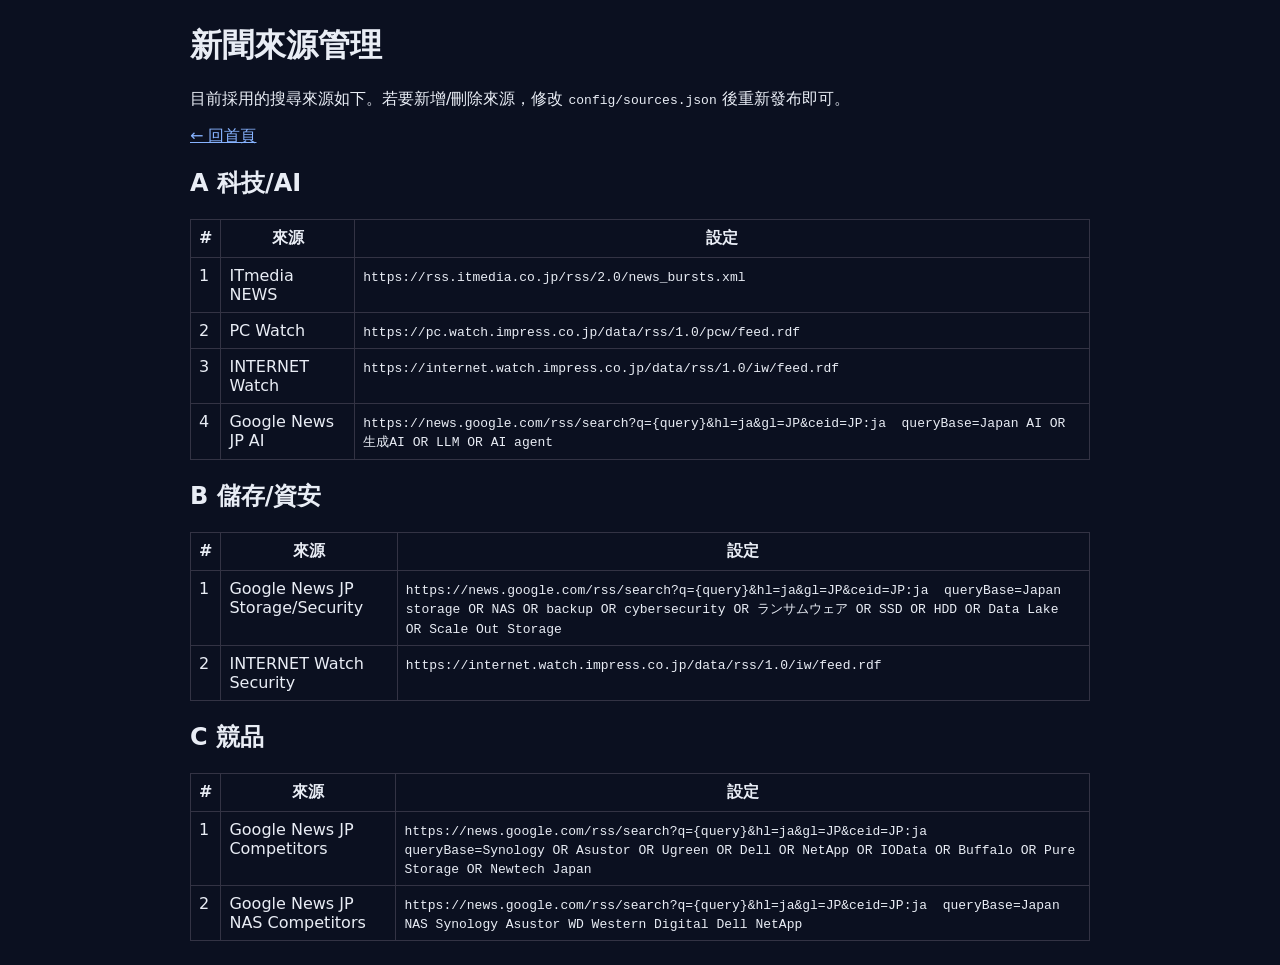
==== sources.html @ 60e2fdf9 "Update daily brief 2026-03-01" ====
<!doctype html><html><head><meta charset='utf-8'><meta name='viewport' content='width=device-width, initial-scale=1'>
<title>Sources 管理</title><link rel='stylesheet' href='assets/style.css'>
<style>table{width:100%;border-collapse:collapse}td,th{border:1px solid #334;padding:8px;vertical-align:top}code{white-space:pre-wrap}</style>
</head><body><main><h1>新聞來源管理</h1>
<p>目前採用的搜尋來源如下。若要新增/刪除來源，修改 <code>config/sources.json</code> 後重新發布即可。</p>
<p><a href='index.html'>← 回首頁</a></p>
<h2>A 科技/AI</h2><table><tr><th>#</th><th>來源</th><th>設定</th></tr><tr><td>1</td><td>ITmedia NEWS</td><td><code>https://rss.itmedia.co.jp/rss/2.0/news_bursts.xml</code></td></tr><tr><td>2</td><td>PC Watch</td><td><code>https://pc.watch.impress.co.jp/data/rss/1.0/pcw/feed.rdf</code></td></tr><tr><td>3</td><td>INTERNET Watch</td><td><code>https://internet.watch.impress.co.jp/data/rss/1.0/iw/feed.rdf</code></td></tr><tr><td>4</td><td>Google News JP AI</td><td><code>https://news.google.com/rss/search?q={query}&amp;hl=ja&amp;gl=JP&amp;ceid=JP:ja  queryBase=Japan AI OR 生成AI OR LLM OR AI agent</code></td></tr></table><h2>B 儲存/資安</h2><table><tr><th>#</th><th>來源</th><th>設定</th></tr><tr><td>1</td><td>Google News JP Storage/Security</td><td><code>https://news.google.com/rss/search?q={query}&amp;hl=ja&amp;gl=JP&amp;ceid=JP:ja  queryBase=Japan storage OR NAS OR backup OR cybersecurity OR ランサムウェア OR SSD OR HDD OR Data Lake OR Scale Out Storage</code></td></tr><tr><td>2</td><td>INTERNET Watch Security</td><td><code>https://internet.watch.impress.co.jp/data/rss/1.0/iw/feed.rdf</code></td></tr></table><h2>C 競品</h2><table><tr><th>#</th><th>來源</th><th>設定</th></tr><tr><td>1</td><td>Google News JP Competitors</td><td><code>https://news.google.com/rss/search?q={query}&amp;hl=ja&amp;gl=JP&amp;ceid=JP:ja  queryBase=Synology OR Asustor OR Ugreen OR Dell OR NetApp OR IOData OR Buffalo OR Pure Storage OR Newtech Japan</code></td></tr><tr><td>2</td><td>Google News JP NAS Competitors</td><td><code>https://news.google.com/rss/search?q={query}&amp;hl=ja&amp;gl=JP&amp;ceid=JP:ja  queryBase=Japan NAS Synology Asustor WD Western Digital Dell NetApp</code></td></tr></table>
</main></body></html>
---- assets/style.css ----
body{font-family:system-ui,-apple-system,Segoe UI,Roboto,Helvetica,Arial,sans-serif;background:#0b1020;color:#e9edf5;margin:0}main{max-width:900px;margin:24px auto;padding:0 16px}a{color:#87b3ff}pre{white-space:pre-wrap;line-height:1.55;background:#121a33;padding:16px;border-radius:10px}li{margin:8px 0}
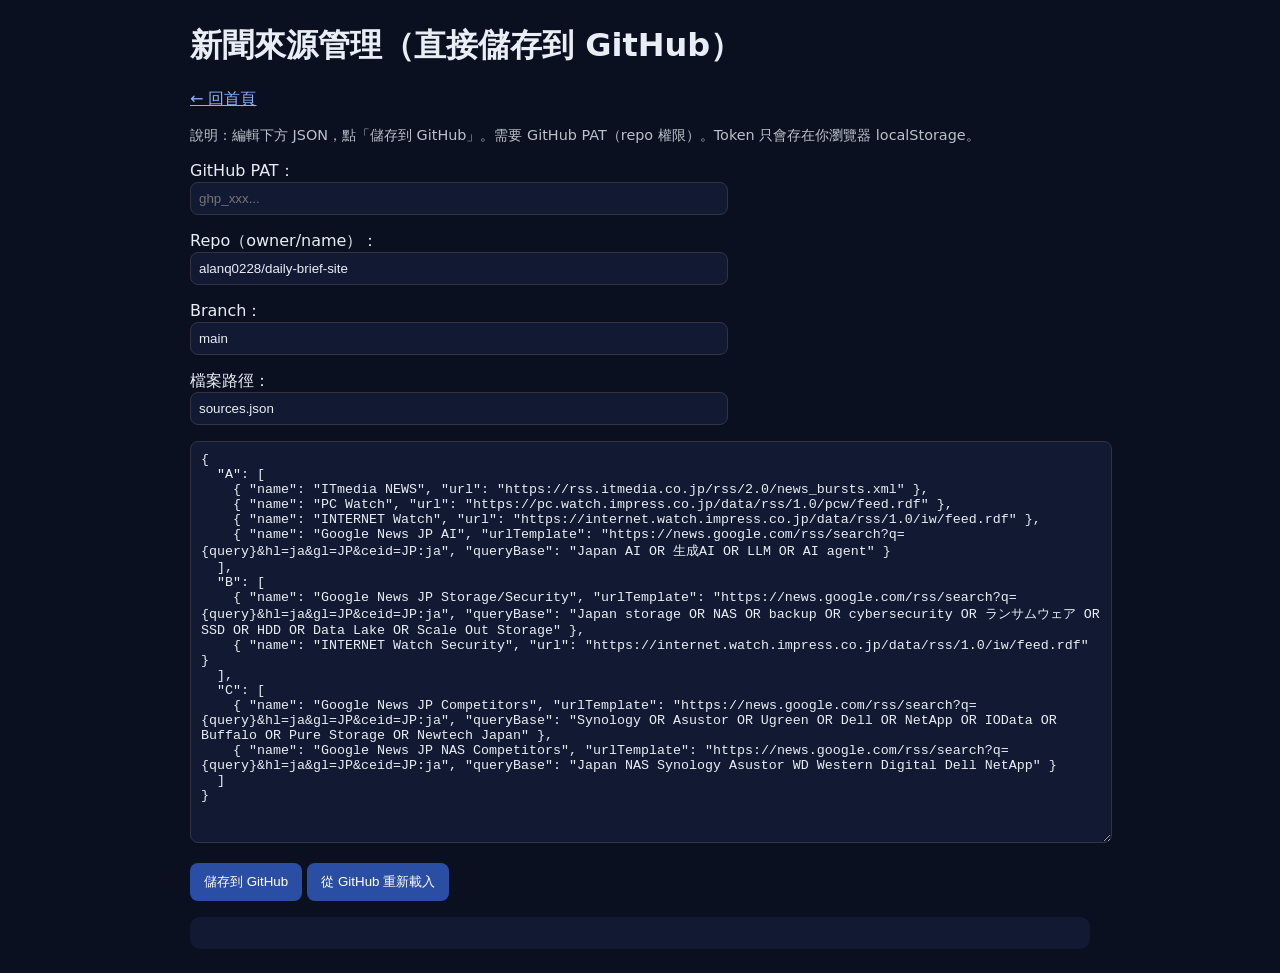
==== commit 6992f0a7: "Add in-browser GitHub source manager" ====
--- a/sources.html
+++ b/sources.html
@@ -1,8 +1,76 @@
 <!doctype html><html><head><meta charset='utf-8'><meta name='viewport' content='width=device-width, initial-scale=1'>
 <title>Sources 管理</title><link rel='stylesheet' href='assets/style.css'>
-<style>table{width:100%;border-collapse:collapse}td,th{border:1px solid #334;padding:8px;vertical-align:top}code{white-space:pre-wrap}</style>
-</head><body><main><h1>新聞來源管理</h1>
-<p>目前採用的搜尋來源如下。若要新增/刪除來源，修改 <code>config/sources.json</code> 後重新發布即可。</p>
+<style>
+textarea{width:100%;min-height:380px;background:#121a33;color:#e9edf5;border:1px solid #334;padding:10px;border-radius:8px;font-family:ui-monospace,monospace}
+input{width:100%;max-width:520px;background:#121a33;color:#e9edf5;border:1px solid #334;padding:8px;border-radius:8px}
+button{background:#2a4ea3;color:#fff;border:0;border-radius:8px;padding:10px 14px;cursor:pointer}
+.small{opacity:.8;font-size:.9em}
+</style>
+</head><body><main>
+<h1>新聞來源管理（直接儲存到 GitHub）</h1>
 <p><a href='index.html'>← 回首頁</a></p>
-<h2>A 科技/AI</h2><table><tr><th>#</th><th>來源</th><th>設定</th></tr><tr><td>1</td><td>ITmedia NEWS</td><td><code>https://rss.itmedia.co.jp/rss/2.0/news_bursts.xml</code></td></tr><tr><td>2</td><td>PC Watch</td><td><code>https://pc.watch.impress.co.jp/data/rss/1.0/pcw/feed.rdf</code></td></tr><tr><td>3</td><td>INTERNET Watch</td><td><code>https://internet.watch.impress.co.jp/data/rss/1.0/iw/feed.rdf</code></td></tr><tr><td>4</td><td>Google News JP AI</td><td><code>https://news.google.com/rss/search?q={query}&amp;hl=ja&amp;gl=JP&amp;ceid=JP:ja  queryBase=Japan AI OR 生成AI OR LLM OR AI agent</code></td></tr></table><h2>B 儲存/資安</h2><table><tr><th>#</th><th>來源</th><th>設定</th></tr><tr><td>1</td><td>Google News JP Storage/Security</td><td><code>https://news.google.com/rss/search?q={query}&amp;hl=ja&amp;gl=JP&amp;ceid=JP:ja  queryBase=Japan storage OR NAS OR backup OR cybersecurity OR ランサムウェア OR SSD OR HDD OR Data Lake OR Scale Out Storage</code></td></tr><tr><td>2</td><td>INTERNET Watch Security</td><td><code>https://internet.watch.impress.co.jp/data/rss/1.0/iw/feed.rdf</code></td></tr></table><h2>C 競品</h2><table><tr><th>#</th><th>來源</th><th>設定</th></tr><tr><td>1</td><td>Google News JP Competitors</td><td><code>https://news.google.com/rss/search?q={query}&amp;hl=ja&amp;gl=JP&amp;ceid=JP:ja  queryBase=Synology OR Asustor OR Ugreen OR Dell OR NetApp OR IOData OR Buffalo OR Pure Storage OR Newtech Japan</code></td></tr><tr><td>2</td><td>Google News JP NAS Competitors</td><td><code>https://news.google.com/rss/search?q={query}&amp;hl=ja&amp;gl=JP&amp;ceid=JP:ja  queryBase=Japan NAS Synology Asustor WD Western Digital Dell NetApp</code></td></tr></table>
+<p class='small'>說明：編輯下方 JSON，點「儲存到 GitHub」。需要 GitHub PAT（repo 權限）。Token 只會存在你瀏覽器 localStorage。</p>
+<p><label>GitHub PAT：<br><input id='token' type='password' placeholder='ghp_xxx...'></label></p>
+<p><label>Repo（owner/name）：<br><input id='repo' value='alanq0228/daily-brief-site'></label></p>
+<p><label>Branch：<br><input id='branch' value='main'></label></p>
+<p><label>檔案路徑：<br><input id='path' value='sources.json'></label></p>
+<textarea id='json'>{
+  &quot;A&quot;: [
+    { &quot;name&quot;: &quot;ITmedia NEWS&quot;, &quot;url&quot;: &quot;https://rss.itmedia.co.jp/rss/2.0/news_bursts.xml&quot; },
+    { &quot;name&quot;: &quot;PC Watch&quot;, &quot;url&quot;: &quot;https://pc.watch.impress.co.jp/data/rss/1.0/pcw/feed.rdf&quot; },
+    { &quot;name&quot;: &quot;INTERNET Watch&quot;, &quot;url&quot;: &quot;https://internet.watch.impress.co.jp/data/rss/1.0/iw/feed.rdf&quot; },
+    { &quot;name&quot;: &quot;Google News JP AI&quot;, &quot;urlTemplate&quot;: &quot;https://news.google.com/rss/search?q={query}&amp;hl=ja&amp;gl=JP&amp;ceid=JP:ja&quot;, &quot;queryBase&quot;: &quot;Japan AI OR 生成AI OR LLM OR AI agent&quot; }
+  ],
+  &quot;B&quot;: [
+    { &quot;name&quot;: &quot;Google News JP Storage/Security&quot;, &quot;urlTemplate&quot;: &quot;https://news.google.com/rss/search?q={query}&amp;hl=ja&amp;gl=JP&amp;ceid=JP:ja&quot;, &quot;queryBase&quot;: &quot;Japan storage OR NAS OR backup OR cybersecurity OR ランサムウェア OR SSD OR HDD OR Data Lake OR Scale Out Storage&quot; },
+    { &quot;name&quot;: &quot;INTERNET Watch Security&quot;, &quot;url&quot;: &quot;https://internet.watch.impress.co.jp/data/rss/1.0/iw/feed.rdf&quot; }
+  ],
+  &quot;C&quot;: [
+    { &quot;name&quot;: &quot;Google News JP Competitors&quot;, &quot;urlTemplate&quot;: &quot;https://news.google.com/rss/search?q={query}&amp;hl=ja&amp;gl=JP&amp;ceid=JP:ja&quot;, &quot;queryBase&quot;: &quot;Synology OR Asustor OR Ugreen OR Dell OR NetApp OR IOData OR Buffalo OR Pure Storage OR Newtech Japan&quot; },
+    { &quot;name&quot;: &quot;Google News JP NAS Competitors&quot;, &quot;urlTemplate&quot;: &quot;https://news.google.com/rss/search?q={query}&amp;hl=ja&amp;gl=JP&amp;ceid=JP:ja&quot;, &quot;queryBase&quot;: &quot;Japan NAS Synology Asustor WD Western Digital Dell NetApp&quot; }
+  ]
+}
+</textarea>
+<p>
+  <button onclick='saveToGithub()'>儲存到 GitHub</button>
+  <button onclick='loadFromGithub()'>從 GitHub 重新載入</button>
+</p>
+<pre id='log'></pre>
+<script>
+const $ = (id)=>document.getElementById(id);
+['token','repo','branch','path'].forEach(k=>{ const v=localStorage.getItem('srcmgr_'+k); if(v) $(k).value=v; });
+function log(s){ $('log').textContent = s; }
+function persist(){ ['token','repo','branch','path'].forEach(k=>localStorage.setItem('srcmgr_'+k,$(k).value)); }
+function b64(str){ return btoa(unescape(encodeURIComponent(str))); }
+function ub64(str){ return decodeURIComponent(escape(atob(str))); }
+async function ghGet(){
+  persist();
+  const [owner,name]=$('repo').value.split('/');
+  const url=`https://api.github.com/repos/${owner}/${name}/contents/${$('path').value}?ref=${$('branch').value}`;
+  const r=await fetch(url,{headers:{'Authorization':'Bearer '+$('token').value,'Accept':'application/vnd.github+json'}});
+  if(!r.ok) throw new Error('GET failed '+r.status);
+  return await r.json();
+}
+async function loadFromGithub(){
+  try{
+    const d=await ghGet();
+    $('json').value = ub64((d.content||'').replace(/\n/g,''));
+    log('Loaded from GitHub');
+  }catch(e){log(String(e));}
+}
+async function saveToGithub(){
+  try{
+    persist();
+    const text=$('json').value;
+    JSON.parse(text);
+    const cur=await ghGet();
+    const [owner,name]=$('repo').value.split('/');
+    const url=`https://api.github.com/repos/${owner}/${name}/contents/${$('path').value}`;
+    const body={message:'Update sources via web manager',content:b64(text),sha:cur.sha,branch:$('branch').value};
+    const r=await fetch(url,{method:'PUT',headers:{'Authorization':'Bearer '+$('token').value,'Accept':'application/vnd.github+json'},body:JSON.stringify(body)});
+    if(!r.ok) throw new Error('PUT failed '+r.status+' '+await r.text());
+    log('Saved ✅ 重新跑一次發布流程後，報告就會用新來源。');
+  }catch(e){log(String(e));}
+}
+</script>
 </main></body></html>
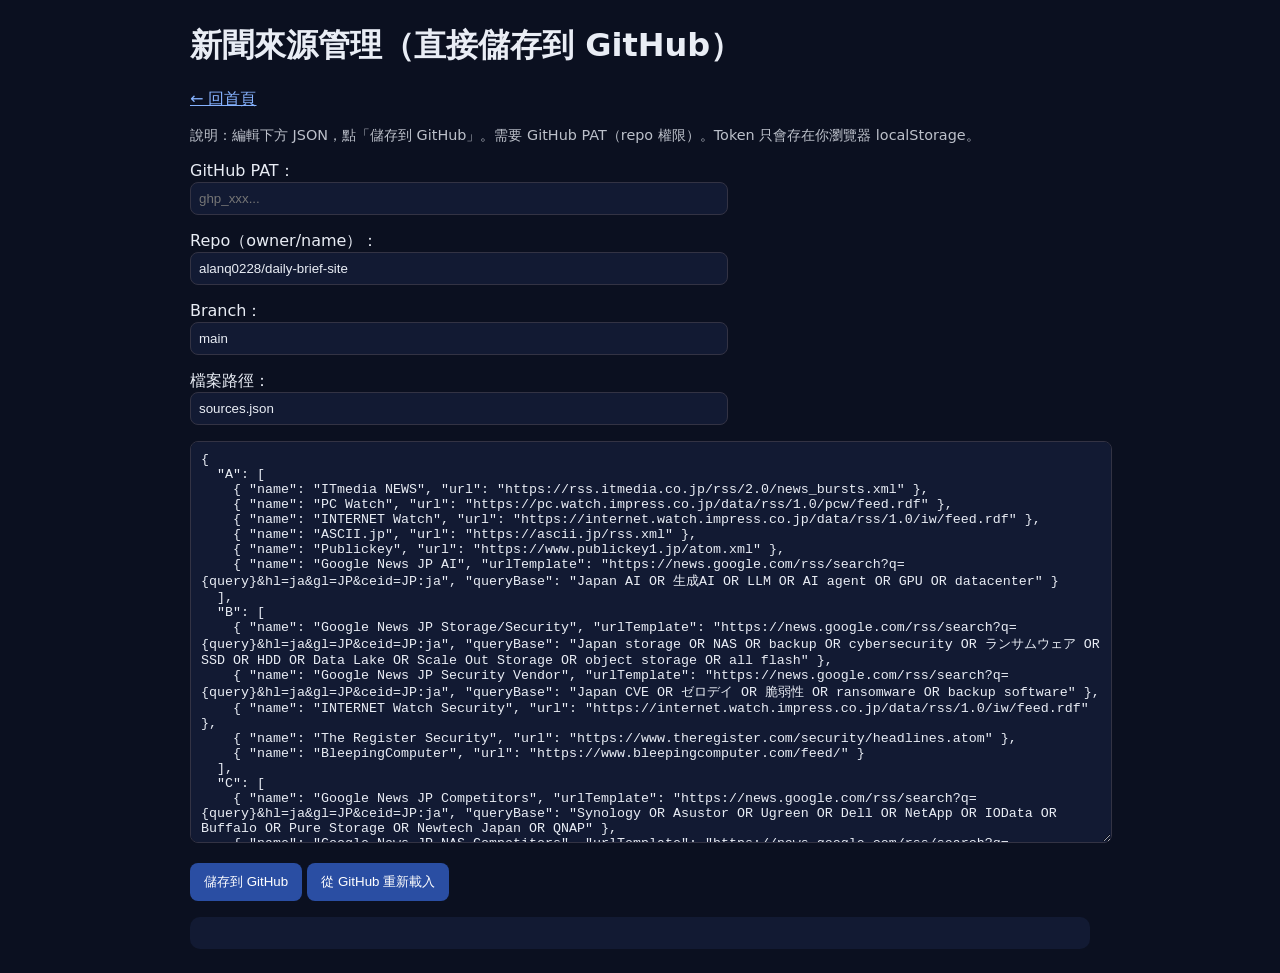
==== commit ed308de3: "Update daily brief 2026-03-02" ====
--- a/sources.html
+++ b/sources.html
@@ -19,15 +19,23 @@
     { &quot;name&quot;: &quot;ITmedia NEWS&quot;, &quot;url&quot;: &quot;https://rss.itmedia.co.jp/rss/2.0/news_bursts.xml&quot; },
     { &quot;name&quot;: &quot;PC Watch&quot;, &quot;url&quot;: &quot;https://pc.watch.impress.co.jp/data/rss/1.0/pcw/feed.rdf&quot; },
     { &quot;name&quot;: &quot;INTERNET Watch&quot;, &quot;url&quot;: &quot;https://internet.watch.impress.co.jp/data/rss/1.0/iw/feed.rdf&quot; },
-    { &quot;name&quot;: &quot;Google News JP AI&quot;, &quot;urlTemplate&quot;: &quot;https://news.google.com/rss/search?q={query}&amp;hl=ja&amp;gl=JP&amp;ceid=JP:ja&quot;, &quot;queryBase&quot;: &quot;Japan AI OR 生成AI OR LLM OR AI agent&quot; }
+    { &quot;name&quot;: &quot;ASCII.jp&quot;, &quot;url&quot;: &quot;https://ascii.jp/rss.xml&quot; },
+    { &quot;name&quot;: &quot;Publickey&quot;, &quot;url&quot;: &quot;https://www.publickey1.jp/atom.xml&quot; },
+    { &quot;name&quot;: &quot;Google News JP AI&quot;, &quot;urlTemplate&quot;: &quot;https://news.google.com/rss/search?q={query}&amp;hl=ja&amp;gl=JP&amp;ceid=JP:ja&quot;, &quot;queryBase&quot;: &quot;Japan AI OR 生成AI OR LLM OR AI agent OR GPU OR datacenter&quot; }
   ],
   &quot;B&quot;: [
-    { &quot;name&quot;: &quot;Google News JP Storage/Security&quot;, &quot;urlTemplate&quot;: &quot;https://news.google.com/rss/search?q={query}&amp;hl=ja&amp;gl=JP&amp;ceid=JP:ja&quot;, &quot;queryBase&quot;: &quot;Japan storage OR NAS OR backup OR cybersecurity OR ランサムウェア OR SSD OR HDD OR Data Lake OR Scale Out Storage&quot; },
-    { &quot;name&quot;: &quot;INTERNET Watch Security&quot;, &quot;url&quot;: &quot;https://internet.watch.impress.co.jp/data/rss/1.0/iw/feed.rdf&quot; }
+    { &quot;name&quot;: &quot;Google News JP Storage/Security&quot;, &quot;urlTemplate&quot;: &quot;https://news.google.com/rss/search?q={query}&amp;hl=ja&amp;gl=JP&amp;ceid=JP:ja&quot;, &quot;queryBase&quot;: &quot;Japan storage OR NAS OR backup OR cybersecurity OR ランサムウェア OR SSD OR HDD OR Data Lake OR Scale Out Storage OR object storage OR all flash&quot; },
+    { &quot;name&quot;: &quot;Google News JP Security Vendor&quot;, &quot;urlTemplate&quot;: &quot;https://news.google.com/rss/search?q={query}&amp;hl=ja&amp;gl=JP&amp;ceid=JP:ja&quot;, &quot;queryBase&quot;: &quot;Japan CVE OR ゼロデイ OR 脆弱性 OR ransomware OR backup software&quot; },
+    { &quot;name&quot;: &quot;INTERNET Watch Security&quot;, &quot;url&quot;: &quot;https://internet.watch.impress.co.jp/data/rss/1.0/iw/feed.rdf&quot; },
+    { &quot;name&quot;: &quot;The Register Security&quot;, &quot;url&quot;: &quot;https://www.theregister.com/security/headlines.atom&quot; },
+    { &quot;name&quot;: &quot;BleepingComputer&quot;, &quot;url&quot;: &quot;https://www.bleepingcomputer.com/feed/&quot; }
   ],
   &quot;C&quot;: [
-    { &quot;name&quot;: &quot;Google News JP Competitors&quot;, &quot;urlTemplate&quot;: &quot;https://news.google.com/rss/search?q={query}&amp;hl=ja&amp;gl=JP&amp;ceid=JP:ja&quot;, &quot;queryBase&quot;: &quot;Synology OR Asustor OR Ugreen OR Dell OR NetApp OR IOData OR Buffalo OR Pure Storage OR Newtech Japan&quot; },
-    { &quot;name&quot;: &quot;Google News JP NAS Competitors&quot;, &quot;urlTemplate&quot;: &quot;https://news.google.com/rss/search?q={query}&amp;hl=ja&amp;gl=JP&amp;ceid=JP:ja&quot;, &quot;queryBase&quot;: &quot;Japan NAS Synology Asustor WD Western Digital Dell NetApp&quot; }
+    { &quot;name&quot;: &quot;Google News JP Competitors&quot;, &quot;urlTemplate&quot;: &quot;https://news.google.com/rss/search?q={query}&amp;hl=ja&amp;gl=JP&amp;ceid=JP:ja&quot;, &quot;queryBase&quot;: &quot;Synology OR Asustor OR Ugreen OR Dell OR NetApp OR IOData OR Buffalo OR Pure Storage OR Newtech Japan OR QNAP&quot; },
+    { &quot;name&quot;: &quot;Google News JP NAS Competitors&quot;, &quot;urlTemplate&quot;: &quot;https://news.google.com/rss/search?q={query}&amp;hl=ja&amp;gl=JP&amp;ceid=JP:ja&quot;, &quot;queryBase&quot;: &quot;Japan NAS Synology Asustor WD Western Digital Dell NetApp QNAP&quot; },
+    { &quot;name&quot;: &quot;Google News JP Competitor Events&quot;, &quot;urlTemplate&quot;: &quot;https://news.google.com/rss/search?q={query}&amp;hl=ja&amp;gl=JP&amp;ceid=JP:ja&quot;, &quot;queryBase&quot;: &quot;Synology event OR Dell event OR NetApp event OR バッファロー 発表 OR アイ・オー・データ 発表&quot; },
+    { &quot;name&quot;: &quot;Reddit r/DataHoarder&quot;, &quot;url&quot;: &quot;https://www.reddit.com/r/DataHoarder/.rss&quot; },
+    { &quot;name&quot;: &quot;Hacker News Newest&quot;, &quot;url&quot;: &quot;https://hnrss.org/newest?points=20&quot; }
   ]
 }
 </textarea>
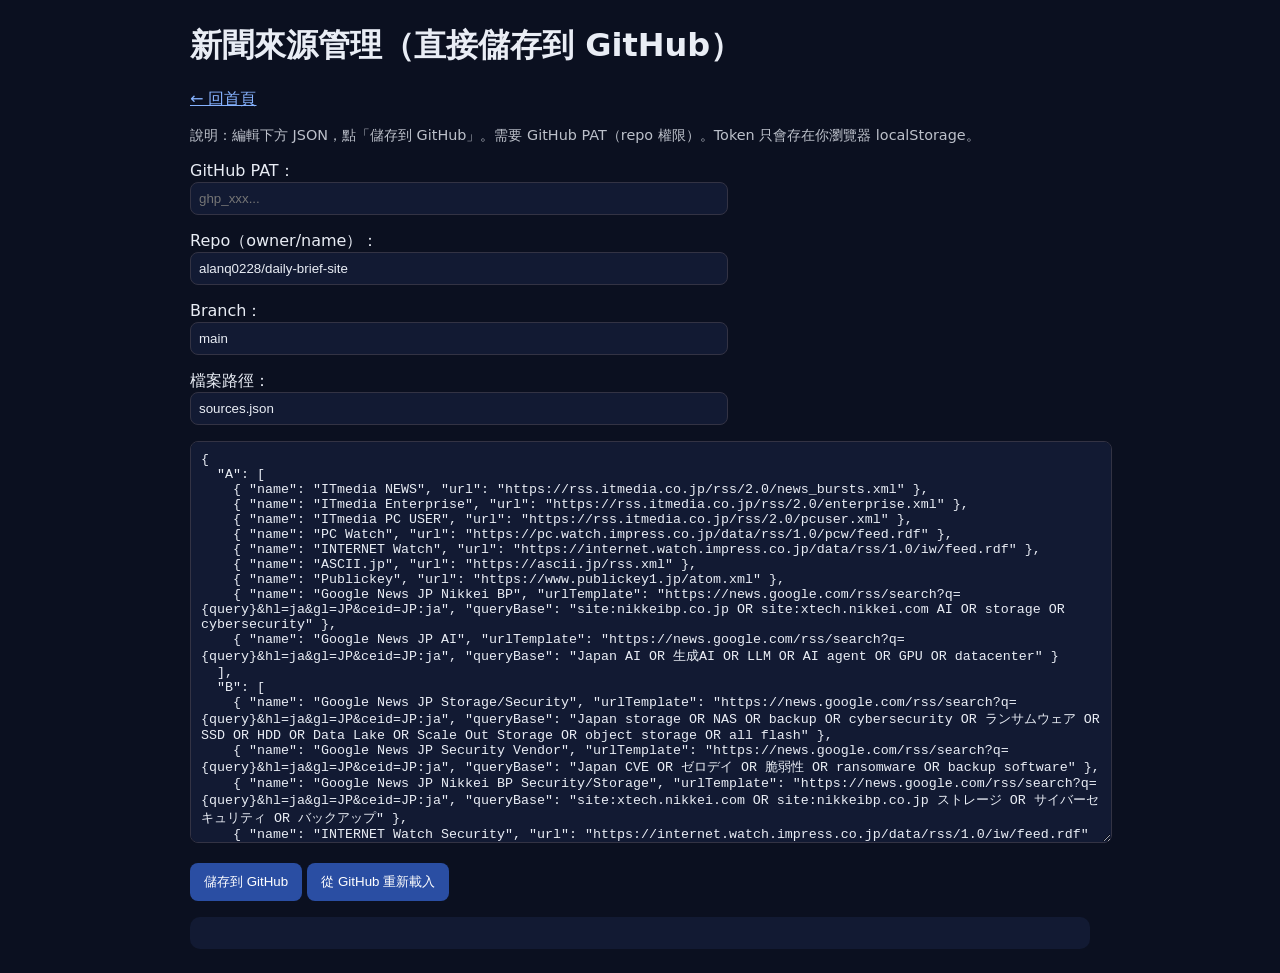
==== commit 32d50295: "Expand source pool with more ITmedia feeds and Nikkei BP coverage" ====
--- a/sources.html
+++ b/sources.html
@@ -17,15 +17,19 @@
 <textarea id='json'>{
   &quot;A&quot;: [
     { &quot;name&quot;: &quot;ITmedia NEWS&quot;, &quot;url&quot;: &quot;https://rss.itmedia.co.jp/rss/2.0/news_bursts.xml&quot; },
+    { &quot;name&quot;: &quot;ITmedia Enterprise&quot;, &quot;url&quot;: &quot;https://rss.itmedia.co.jp/rss/2.0/enterprise.xml&quot; },
+    { &quot;name&quot;: &quot;ITmedia PC USER&quot;, &quot;url&quot;: &quot;https://rss.itmedia.co.jp/rss/2.0/pcuser.xml&quot; },
     { &quot;name&quot;: &quot;PC Watch&quot;, &quot;url&quot;: &quot;https://pc.watch.impress.co.jp/data/rss/1.0/pcw/feed.rdf&quot; },
     { &quot;name&quot;: &quot;INTERNET Watch&quot;, &quot;url&quot;: &quot;https://internet.watch.impress.co.jp/data/rss/1.0/iw/feed.rdf&quot; },
     { &quot;name&quot;: &quot;ASCII.jp&quot;, &quot;url&quot;: &quot;https://ascii.jp/rss.xml&quot; },
     { &quot;name&quot;: &quot;Publickey&quot;, &quot;url&quot;: &quot;https://www.publickey1.jp/atom.xml&quot; },
+    { &quot;name&quot;: &quot;Google News JP Nikkei BP&quot;, &quot;urlTemplate&quot;: &quot;https://news.google.com/rss/search?q={query}&amp;hl=ja&amp;gl=JP&amp;ceid=JP:ja&quot;, &quot;queryBase&quot;: &quot;site:nikkeibp.co.jp OR site:xtech.nikkei.com AI OR storage OR cybersecurity&quot; },
     { &quot;name&quot;: &quot;Google News JP AI&quot;, &quot;urlTemplate&quot;: &quot;https://news.google.com/rss/search?q={query}&amp;hl=ja&amp;gl=JP&amp;ceid=JP:ja&quot;, &quot;queryBase&quot;: &quot;Japan AI OR 生成AI OR LLM OR AI agent OR GPU OR datacenter&quot; }
   ],
   &quot;B&quot;: [
     { &quot;name&quot;: &quot;Google News JP Storage/Security&quot;, &quot;urlTemplate&quot;: &quot;https://news.google.com/rss/search?q={query}&amp;hl=ja&amp;gl=JP&amp;ceid=JP:ja&quot;, &quot;queryBase&quot;: &quot;Japan storage OR NAS OR backup OR cybersecurity OR ランサムウェア OR SSD OR HDD OR Data Lake OR Scale Out Storage OR object storage OR all flash&quot; },
     { &quot;name&quot;: &quot;Google News JP Security Vendor&quot;, &quot;urlTemplate&quot;: &quot;https://news.google.com/rss/search?q={query}&amp;hl=ja&amp;gl=JP&amp;ceid=JP:ja&quot;, &quot;queryBase&quot;: &quot;Japan CVE OR ゼロデイ OR 脆弱性 OR ransomware OR backup software&quot; },
+    { &quot;name&quot;: &quot;Google News JP Nikkei BP Security/Storage&quot;, &quot;urlTemplate&quot;: &quot;https://news.google.com/rss/search?q={query}&amp;hl=ja&amp;gl=JP&amp;ceid=JP:ja&quot;, &quot;queryBase&quot;: &quot;site:xtech.nikkei.com OR site:nikkeibp.co.jp ストレージ OR サイバーセキュリティ OR バックアップ&quot; },
     { &quot;name&quot;: &quot;INTERNET Watch Security&quot;, &quot;url&quot;: &quot;https://internet.watch.impress.co.jp/data/rss/1.0/iw/feed.rdf&quot; },
     { &quot;name&quot;: &quot;The Register Security&quot;, &quot;url&quot;: &quot;https://www.theregister.com/security/headlines.atom&quot; },
     { &quot;name&quot;: &quot;BleepingComputer&quot;, &quot;url&quot;: &quot;https://www.bleepingcomputer.com/feed/&quot; }
